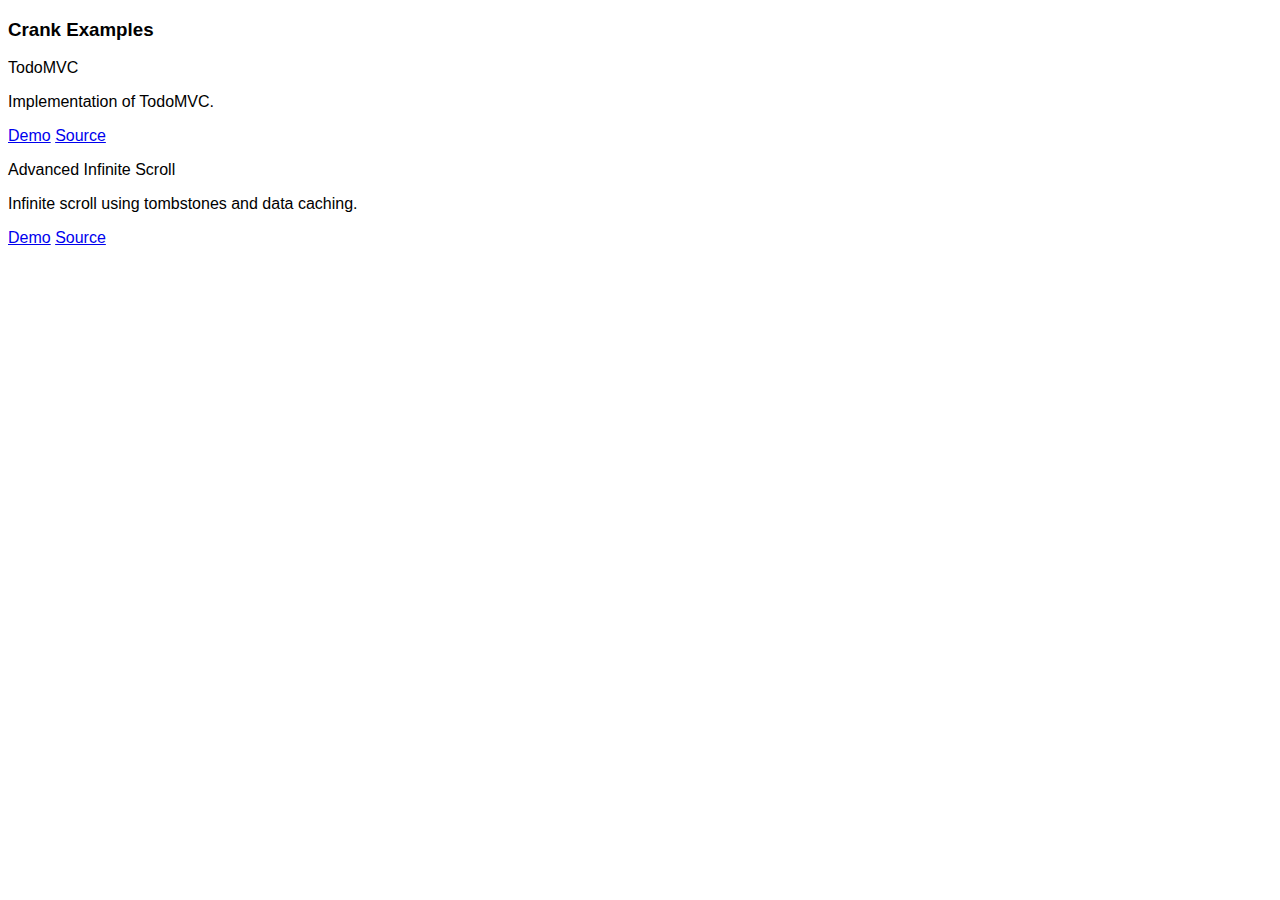
==== index.html @ 1b803a19 "adding advanced infinite scroll" ====
<!DOCTYPE html>
<html lang="en">
  <head>
    <meta charset="UTF-8" />
    <meta name="viewport" content="width=device-width, initial-scale=1.0" />
    <title>waynebaylor.github.io</title>
    <style type="text/css">
      body {
        font-family: sans-serif;
      }
    </style>
  </head>

  <body>
    <section>
      <h3>Crank Examples</h3>
      <div class="card-container">
        <div class="card">
          <p class="title">TodoMVC</p>
          <div class="description">Implementation of TodoMVC.</div>
          <p class="links">
            <a href="/crank-examples/todomvc">Demo</a>
            <a href="https://github.com/waynebaylor/crank-examples/tree/main/todomvc">Source</a>
          </p>
        </div>
        <div class="card">
          <p class="title">Advanced Infinite Scroll</p>
          <div class="description">Infinite scroll using tombstones and data caching.</div>
          <p class="links">
            <a href="/crank-examples/advanced-infinite-scroll">Demo</a>
            <a href="https://github.com/waynebaylor/crank-examples/tree/main/advanced-infinite-scroll">Source</a>
          </p>
        </div>
      </div>
    </section>
  </body>
</html>
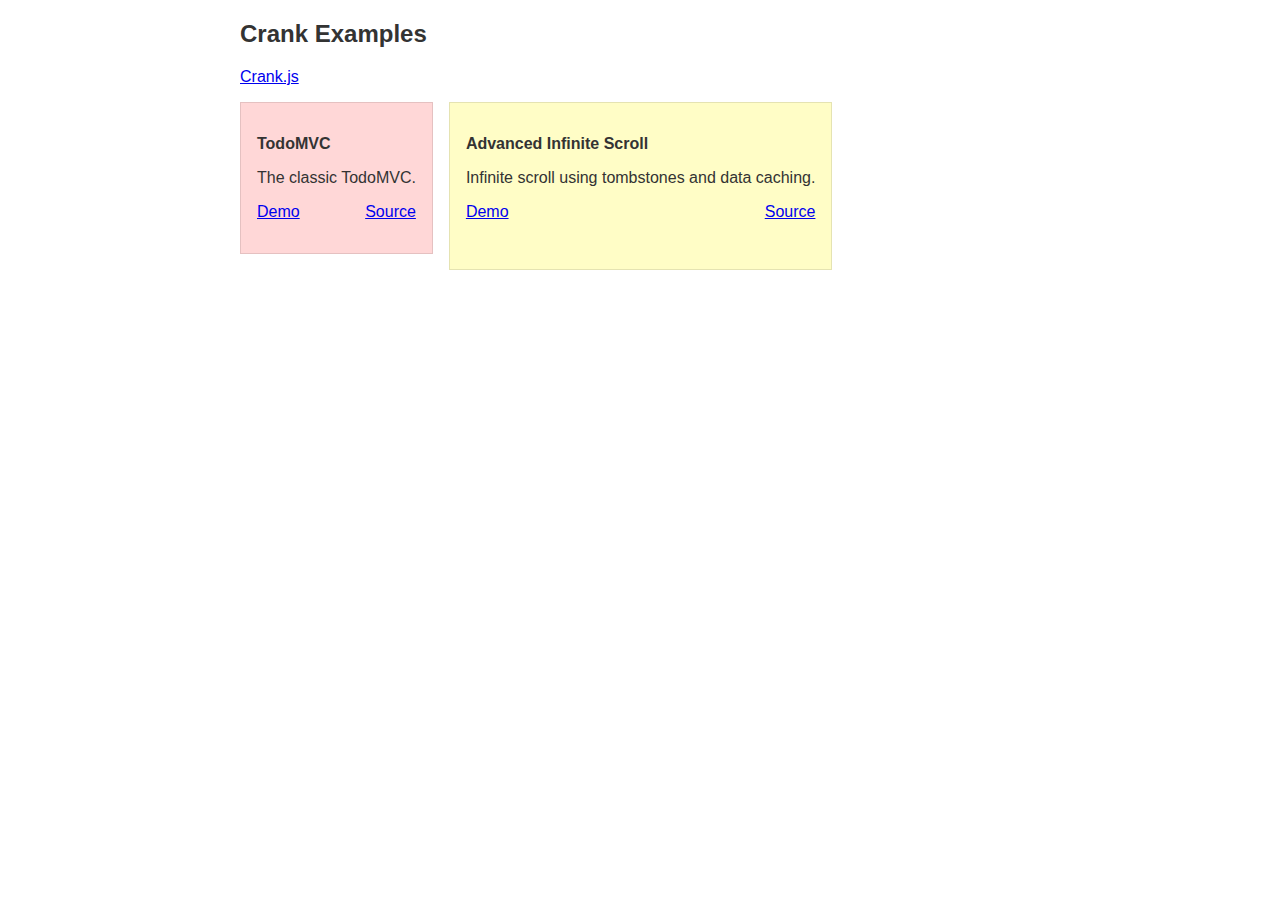
==== commit ec75890b: "update html" ====
--- a/index.html
+++ b/index.html
@@ -7,23 +7,67 @@
     <style type="text/css">
       body {
         font-family: sans-serif;
+        font-size: 1em;
+        color: #333;
+        max-width: 50rem;
+        margin: auto;
+        padding: 0 1rem;
+      }
+
+      .card-container {
+        display: flex;
+      }
+
+      .card {
+        display: flex;
+        flex-direction: column;
+        padding: 1rem;
+        border: 1px solid #555;
+      }
+
+      .card .title {
+        font-weight: bold;
+      }
+
+      .card-container .card:not(:last-child) {
+        margin-right: 1rem;
+        margin-bottom: 1rem;
+      }
+
+      .links {
+        display: flex;
+        justify-content: space-between;
+      }
+
+      .pink {
+        background-color: #ffd7d7;
+        border: 1px solid #e5c1c1;
+      }
+
+      .yellow {
+        background-color: #fffdc6;
+        border: 1px solid #e5e3b2;
       }
     </style>
   </head>
 
   <body>
     <section>
-      <h3>Crank Examples</h3>
+      <h2>Crank Examples</h2>
+      <p>
+        <a href="https://crank.js.org/">Crank.js</a>
+      </p>
+
       <div class="card-container">
-        <div class="card">
+        <div class="card pink">
           <p class="title">TodoMVC</p>
-          <div class="description">Implementation of TodoMVC.</div>
+          <div class="description">The classic TodoMVC.</div>
           <p class="links">
             <a href="/crank-examples/todomvc">Demo</a>
             <a href="https://github.com/waynebaylor/crank-examples/tree/main/todomvc">Source</a>
           </p>
         </div>
-        <div class="card">
+        <div class="card yellow">
           <p class="title">Advanced Infinite Scroll</p>
           <div class="description">Infinite scroll using tombstones and data caching.</div>
           <p class="links">
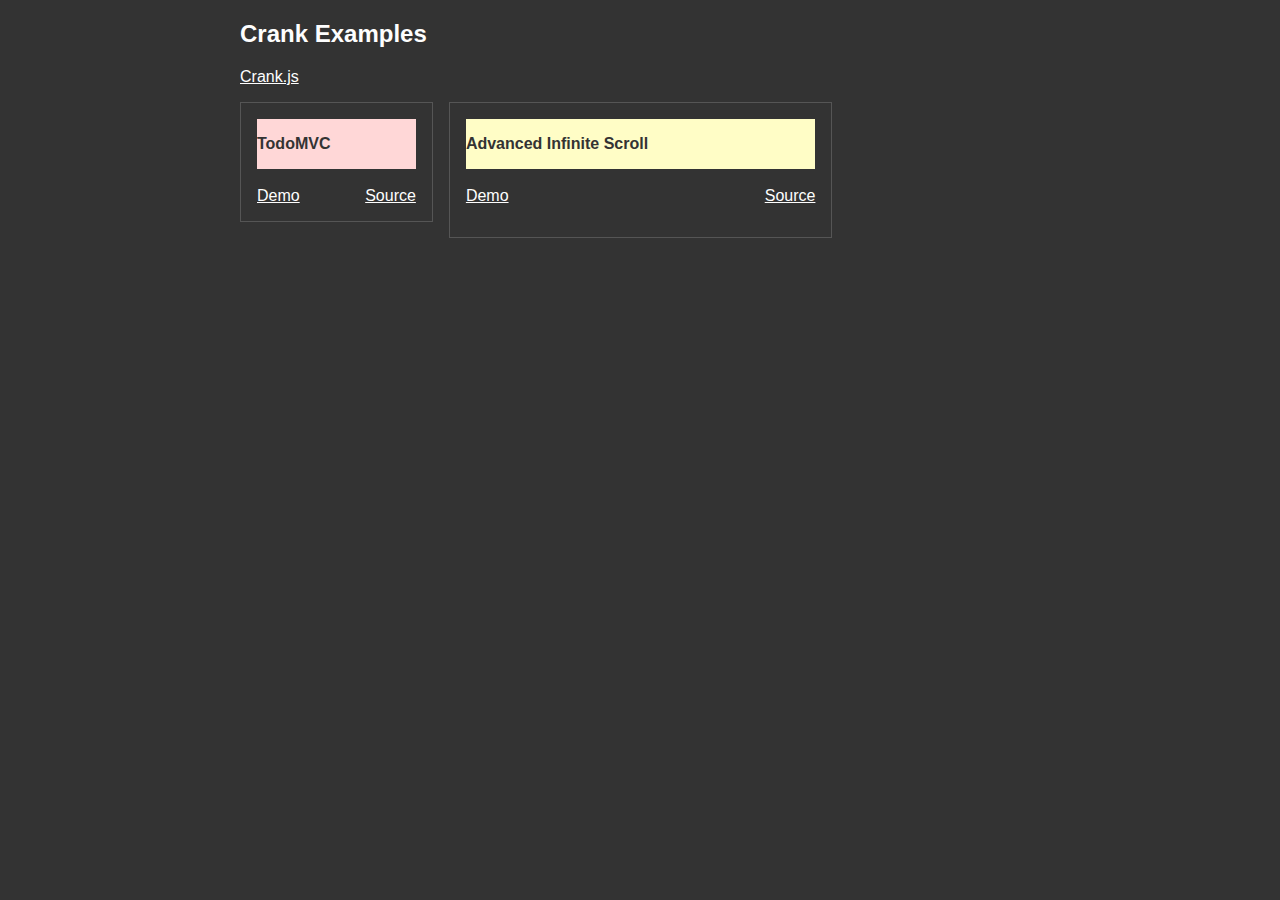
==== commit d244fa02: "updating html" ====
--- a/index.html
+++ b/index.html
@@ -8,10 +8,15 @@
       body {
         font-family: sans-serif;
         font-size: 1em;
-        color: #333;
+        color: #fefefe;
         max-width: 50rem;
         margin: auto;
         padding: 0 1rem;
+        background-color: #333;
+      }
+
+      a {
+        color: #fefefe;
       }
 
       .card-container {
@@ -23,10 +28,12 @@
         flex-direction: column;
         padding: 1rem;
         border: 1px solid #555;
+        color: #333;
       }
 
       .card .title {
         font-weight: bold;
+        padding: 1rem 0;
       }
 
       .card-container .card:not(:last-child) {
@@ -39,14 +46,14 @@
         justify-content: space-between;
       }
 
-      .pink {
+      .pink .title {
         background-color: #ffd7d7;
-        border: 1px solid #e5c1c1;
+        /* border: 1px solid #e5c1c1; */
       }
 
-      .yellow {
+      .yellow .title {
         background-color: #fffdc6;
-        border: 1px solid #e5e3b2;
+        /* border: 1px solid #e5e3b2; */
       }
     </style>
   </head>
@@ -60,20 +67,20 @@
 
       <div class="card-container">
         <div class="card pink">
-          <p class="title">TodoMVC</p>
+          <div class="title">TodoMVC</div>
           <div class="description">The classic TodoMVC.</div>
-          <p class="links">
+          <div class="links">
             <a href="/crank-examples/todomvc">Demo</a>
             <a href="https://github.com/waynebaylor/crank-examples/tree/main/todomvc">Source</a>
-          </p>
+          </div>
         </div>
         <div class="card yellow">
-          <p class="title">Advanced Infinite Scroll</p>
+          <div class="title">Advanced Infinite Scroll</div>
           <div class="description">Infinite scroll using tombstones and data caching.</div>
-          <p class="links">
+          <div class="links">
             <a href="/crank-examples/advanced-infinite-scroll">Demo</a>
             <a href="https://github.com/waynebaylor/crank-examples/tree/main/advanced-infinite-scroll">Source</a>
-          </p>
+          </div>
         </div>
       </div>
     </section>
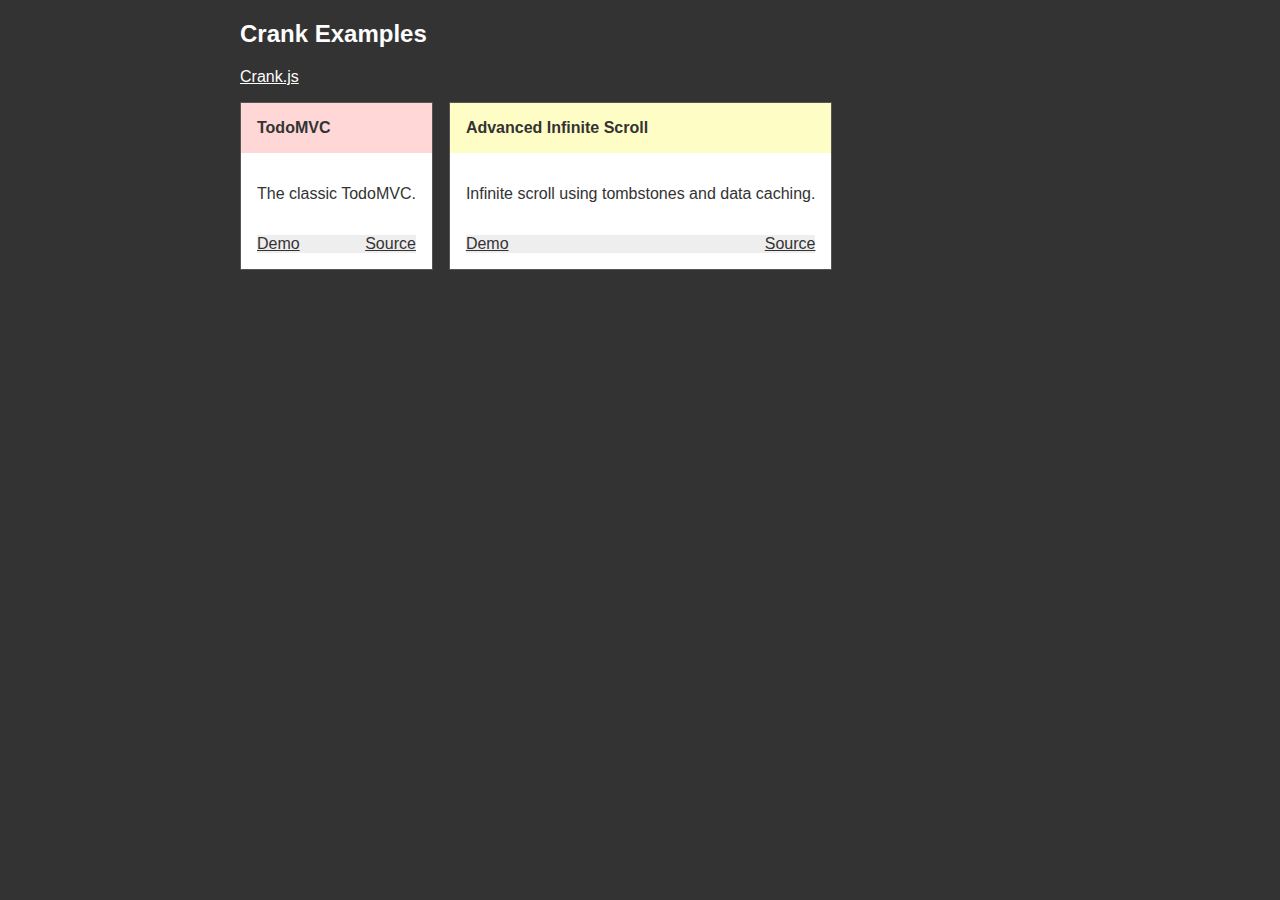
==== commit a58e8ff8: "update html" ====
--- a/index.html
+++ b/index.html
@@ -29,21 +29,32 @@
         padding: 1rem;
         border: 1px solid #555;
         color: #333;
+        background-color: #fff;
       }
 
       .card .title {
         font-weight: bold;
-        padding: 1rem 0;
+        padding: 1rem;
+        margin: -1rem -1rem 0 -1rem;
+      }
+
+      .card .description {
+        padding: 2rem 0;
       }
 
       .card-container .card:not(:last-child) {
         margin-right: 1rem;
-        margin-bottom: 1rem;
+        /* margin-bottom: 1rem; */
       }
 
       .links {
         display: flex;
         justify-content: space-between;
+        background-color: #eee;
+      }
+
+      .links a {
+        color: #333;
       }
 
       .pink .title {
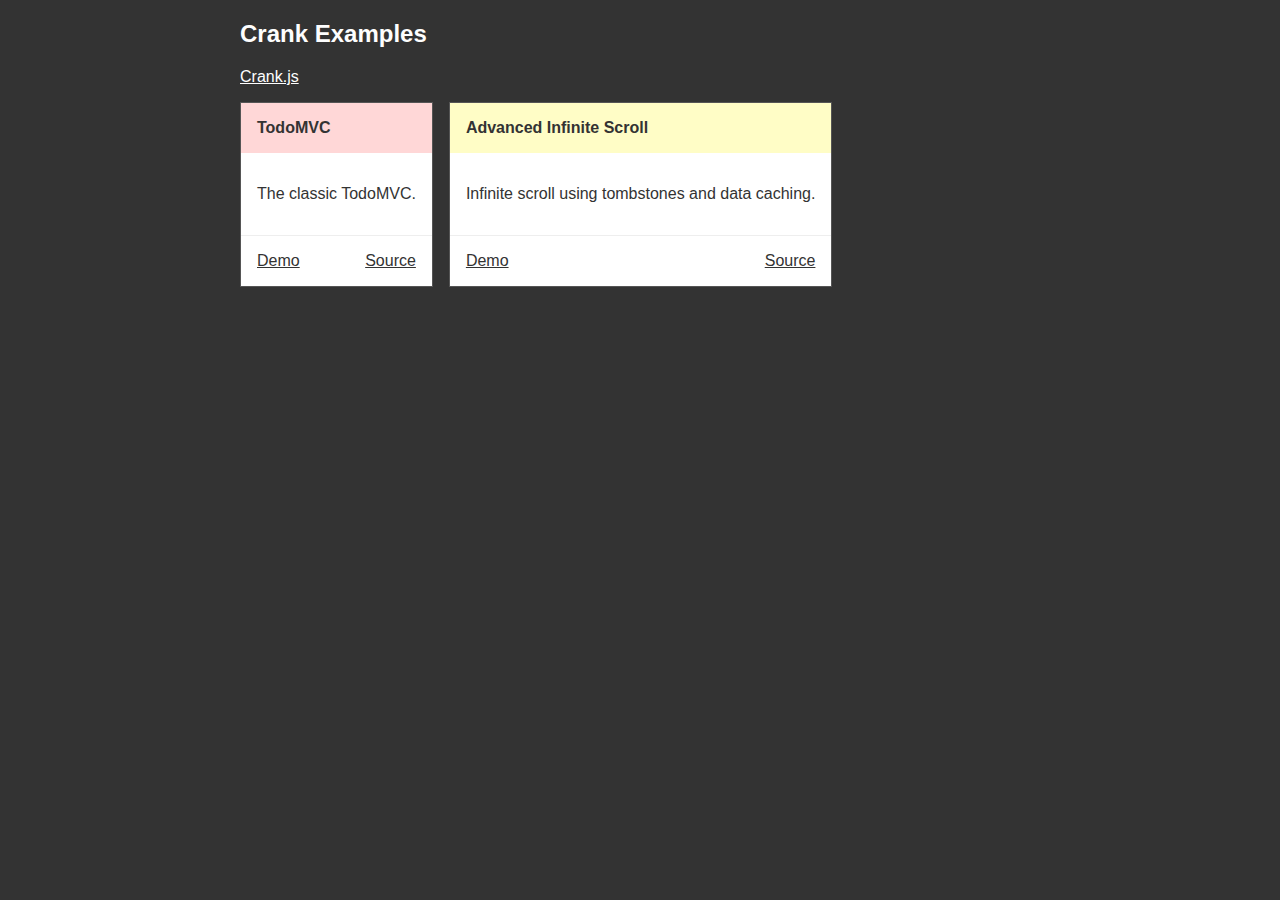
==== commit bbee15d1: "update html" ====
--- a/index.html
+++ b/index.html
@@ -50,7 +50,9 @@
       .links {
         display: flex;
         justify-content: space-between;
-        background-color: #eee;
+        padding: 1rem;
+        margin: 0 -1rem -1rem -1rem;
+        border-top: 1px solid #eee;
       }
 
       .links a {
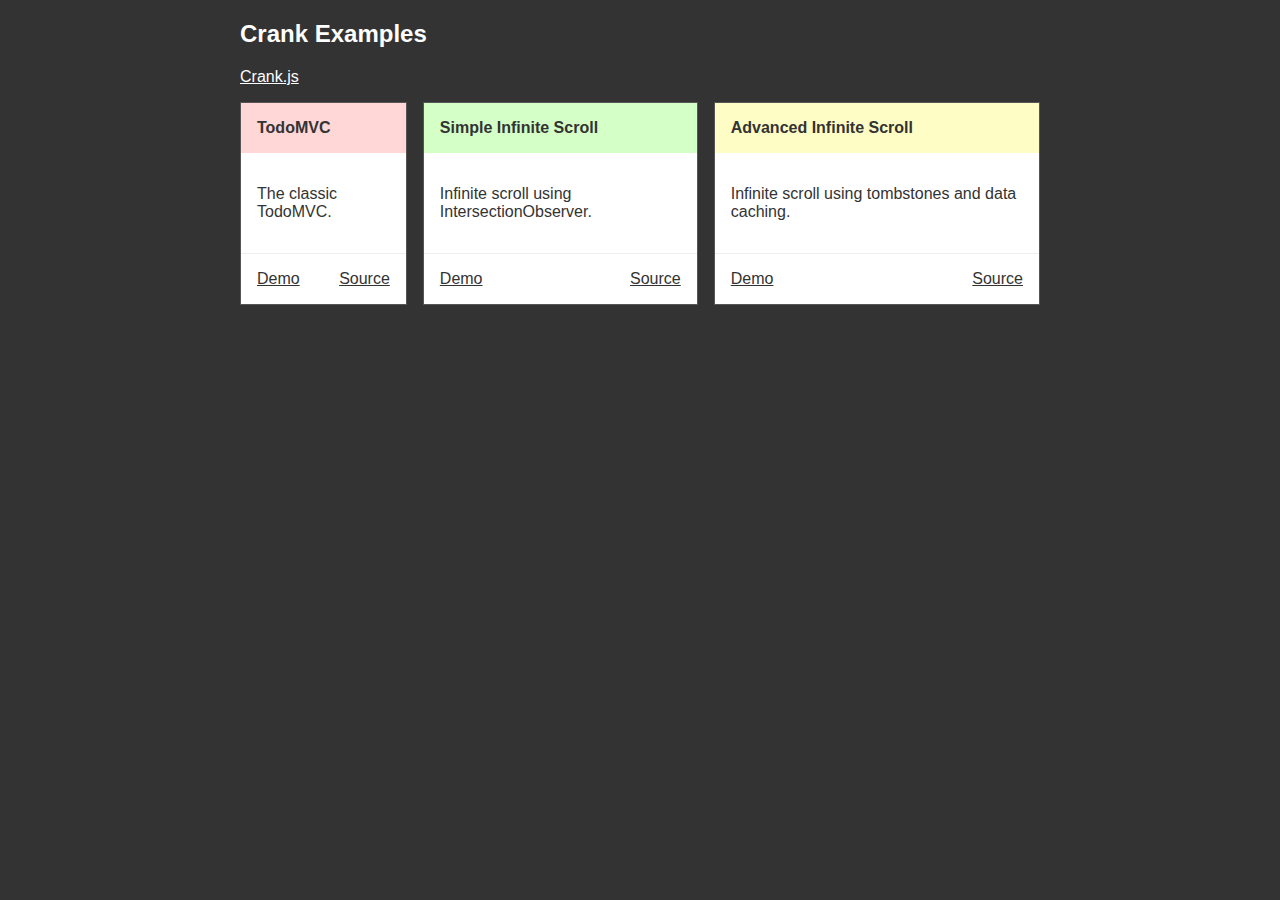
==== commit a1ea9806: "update html" ====
--- a/index.html
+++ b/index.html
@@ -68,6 +68,10 @@
         background-color: #fffdc6;
         /* border: 1px solid #e5e3b2; */
       }
+
+      .green .title {
+        background-color: #d4ffc6;
+      }
     </style>
   </head>
 
@@ -87,6 +91,14 @@
             <a href="https://github.com/waynebaylor/crank-examples/tree/main/todomvc">Source</a>
           </div>
         </div>
+        <div class="card green">
+          <div class="title">Simple Infinite Scroll</div>
+          <div class="description">Infinite scroll using IntersectionObserver.</div>
+          <div class="links">
+            <a href="/crank-examples/simple-infinite-scroll">Demo</a>
+            <a href="https://github.com/waynebaylor/crank-examples/tree/main/simple-infinite-scroll">Source</a>
+          </div>
+        </div>
         <div class="card yellow">
           <div class="title">Advanced Infinite Scroll</div>
           <div class="description">Infinite scroll using tombstones and data caching.</div>
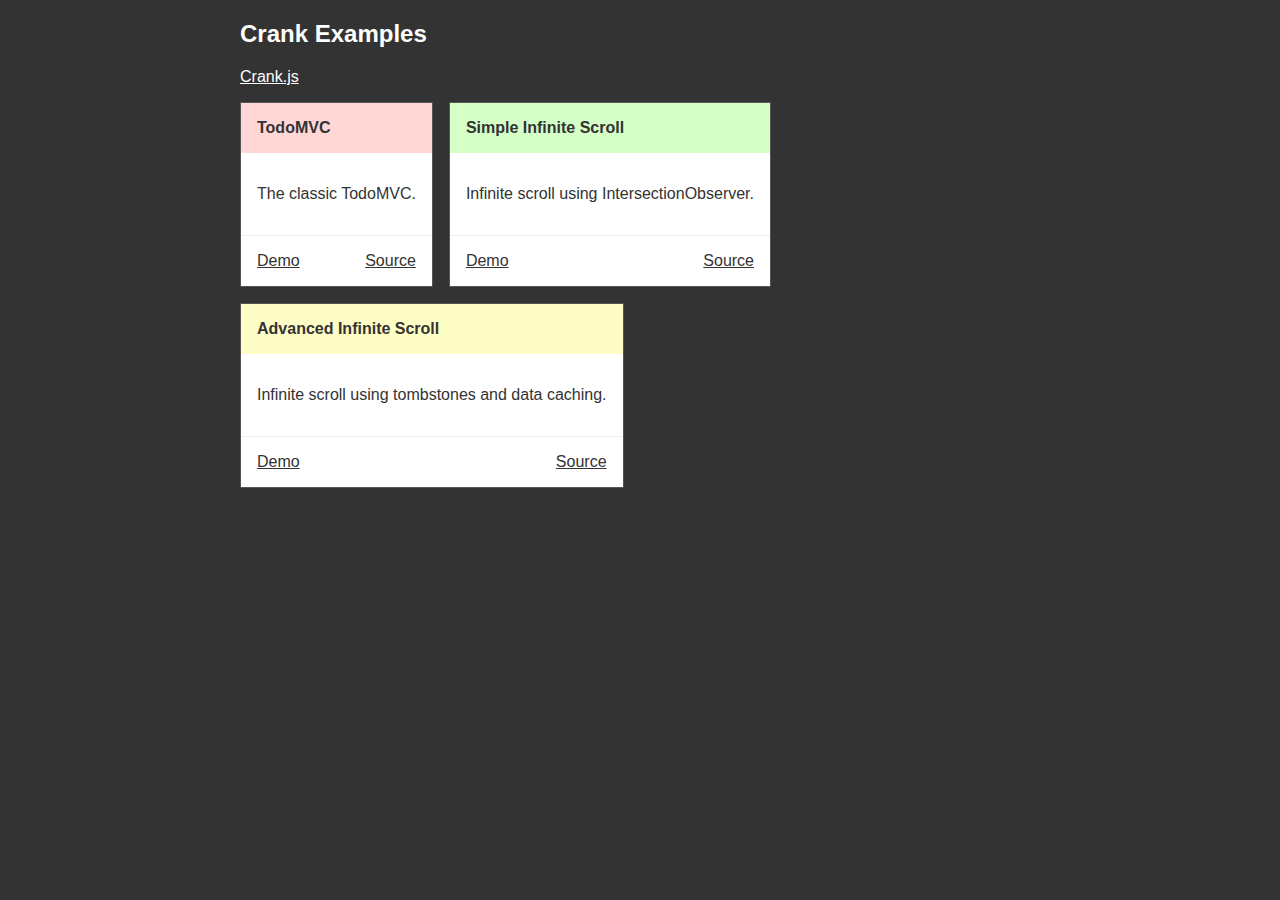
==== commit d7696f13: "update html" ====
--- a/index.html
+++ b/index.html
@@ -21,6 +21,7 @@
 
       .card-container {
         display: flex;
+        flex-wrap: wrap;
       }
 
       .card {
@@ -44,7 +45,7 @@
 
       .card-container .card:not(:last-child) {
         margin-right: 1rem;
-        /* margin-bottom: 1rem; */
+        margin-bottom: 1rem;
       }
 
       .links {
@@ -61,12 +62,10 @@
 
       .pink .title {
         background-color: #ffd7d7;
-        /* border: 1px solid #e5c1c1; */
       }
 
       .yellow .title {
         background-color: #fffdc6;
-        /* border: 1px solid #e5e3b2; */
       }
 
       .green .title {
